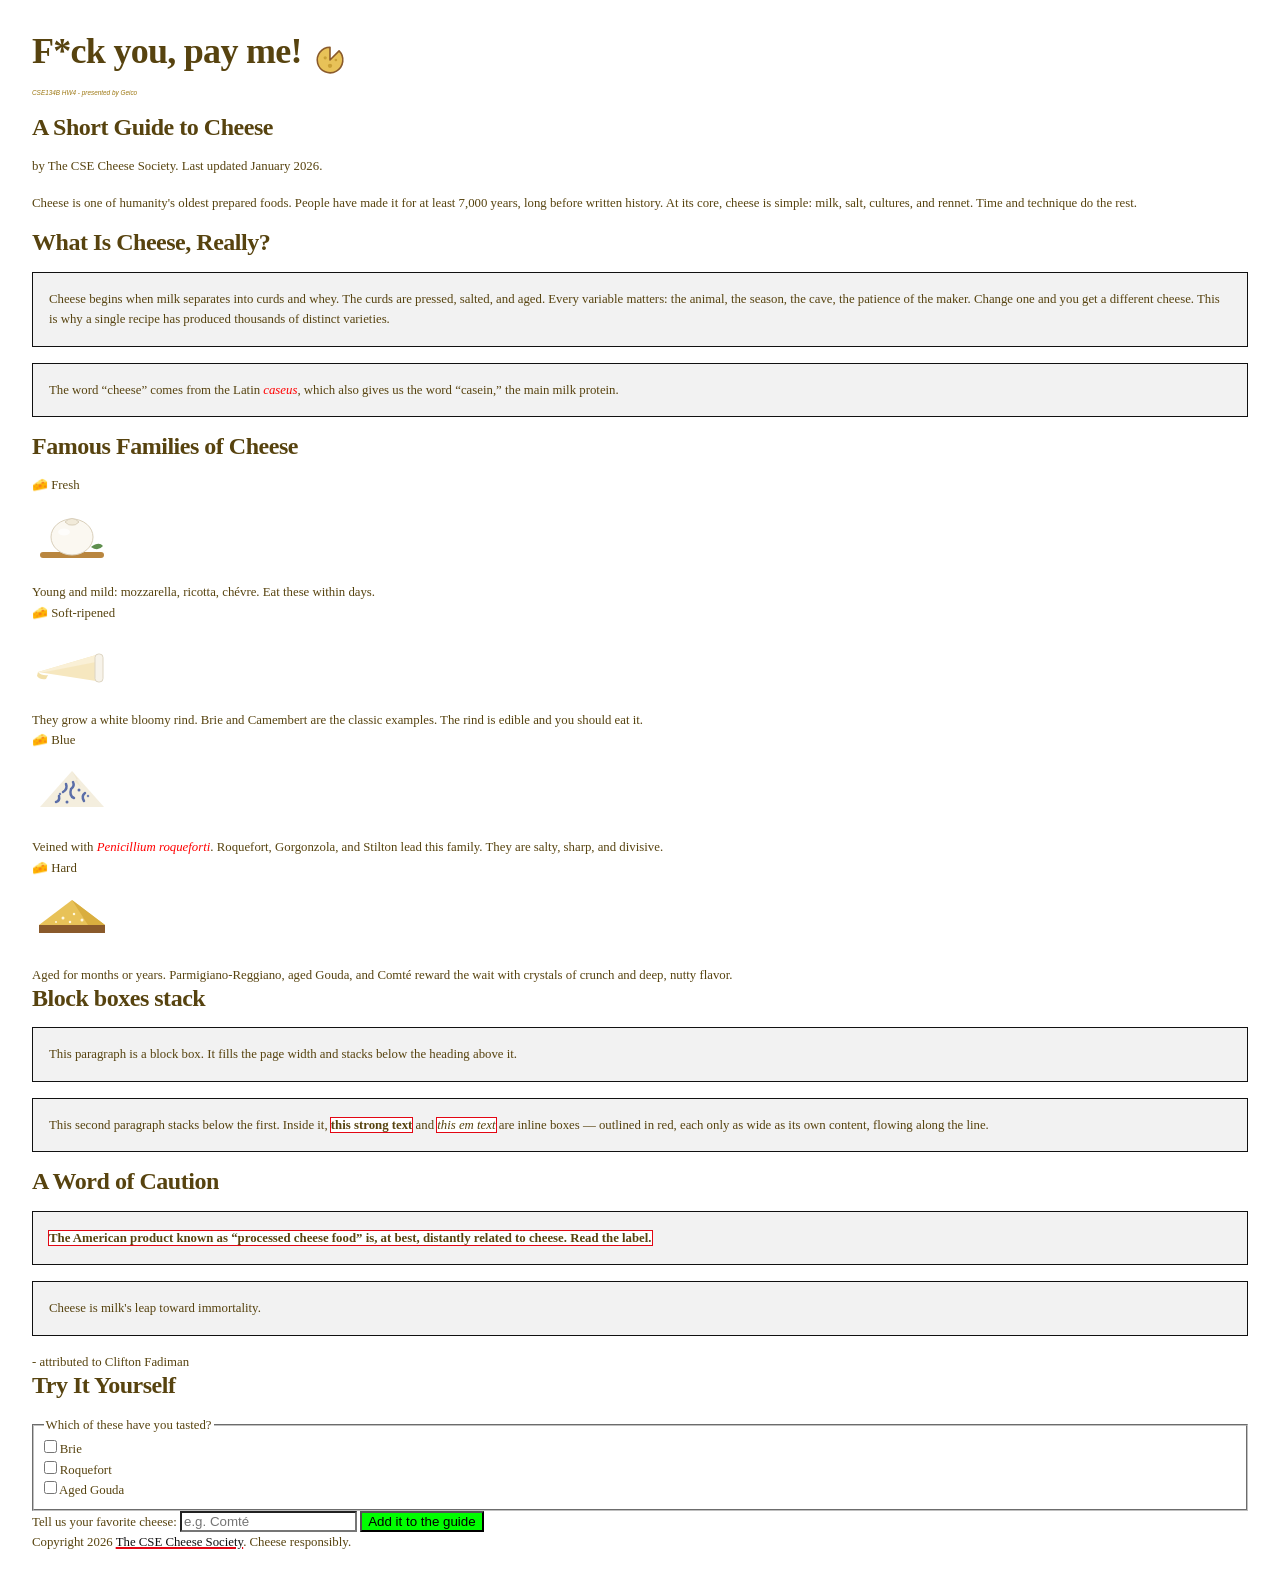
==== guide/index.html @ 0dbd5171 "finish guide/index" ====
<!DOCTYPE html>
<html lang="en">
<head>
  <meta charset="utf-8">
  <meta name="viewport" content="width=device-width, initial-scale=1">
  <title>A Short Guide to Cheese</title>
  <link rel="stylesheet" href="../styles/tokens.css">
  <link rel="stylesheet" href="../styles/global.css">
  <link rel="stylesheet" href="../styles/site.css">
  <link rel="stylesheet" href="../styles/cheese.css">
  <!--
    NORMAL FLOW
    With no layout CSS at all, block boxes (h1, p, section…) stack top to
    bottom and fill the available width, while inline boxes (strong, em, a…)
    run left to right inside lines of text.
    The only real layout rules here build the classic centered reading
    column: max-width plus margin-inline: auto on the article.
  -->
  <style>
    body {
      padding: var(--space-3);
    }

    section {
      p {
        padding: var(--space-2);
        border: var(--border);
        background: var(--panel);
      }

      strong,
      em {
        background: var(--paper);
        outline: var(--border-width) var(--border-style) var(--accent);
      }
    }

    article {
      max-width: var(--measure);
      margin-inline: auto;
      padding: var(--space-2) var(--space-3);
      border-inline-start: var(--rule);
      background: var(--panel);
    }

  </style>

</head>

<body>

  <header>
  <h1>F*ck you, pay me!</h1>
  <img src="../images/logo.svg" alt="A cheese wheel logo with an eighth of it cut out." />
  <p>CSE134B HW4 - presented by Geico</p>
  </header>       
  
  <nav>
  
  </nav>

  <main>
  <h2>A Short Guide to Cheese</h2>
  <p class="byline">by The CSE Cheese Society. Last updated <time datetime="2026-01">January 2026</time>.</p>
  <p class="lead">Cheese is one of humanity's oldest prepared foods. People have made it
            for at least 7,000 years, long before written history. At its core,
            cheese is simple: milk, salt, cultures, and rennet. Time and technique
            do the rest.</p>


  <section>
  <h2>What Is Cheese, Really?</h2>
  <p>Cheese begins when milk separates into curds and whey. The curds are
  pressed, salted, and aged. Every variable matters: the animal, the
  season, the cave, the patience of the maker. Change one and you get a
  different cheese. This is why a single recipe has produced thousands
  of distinct varieties.</p>
  <p>The word <q>cheese</q> comes from the Latin <i lang="la" class="latin">caseus</i>, which also gives us the
  word <q>casein,</q> the main milk protein.</p>
  </section>

  <section>
  <h2>Famous Families of Cheese</h2>
  <dl>

      <dt>Fresh</dt>
      <a href="fresh.html"><img src="../images/cheese-fresh.svg" alt="A white, spherical-shaped cheese on a cutting board, with a leaf hanging off and a stub jutting out the top." /></a>
      <dd>Young and mild: mozzarella, ricotta, chévre. 
          Eat these within days.</dd>
      
      <dt>Soft-ripened</dt>
      <a href="soft.html"><img src="../images/cheese-soft.svg" alt="A white, cone-shaped cheese on its side with a thicker piece at the base and strand hanging off the tip." /></a>
      <dd>They grow a white bloomy rind. Brie and Camembert are
          the classic examples. The rind is edible and you should eat it.</dd>

      <dt>Blue</dt>
      <a href="blue.html"><img src="../images/cheese-blue.svg" alt="A white, triangle-shaped cheese with random strands and spots of blue." /></a>
      <dd>Veined with <i lang="la" class="latin">Penicillium roqueforti</i>. Roquefort,
          Gorgonzola, and Stilton lead this family. They are salty, sharp, and
          divisive.</dd>

      <dt>Hard</dt>
      <a href="hard.html"><img src="../images/cheese-hard.svg" alt="A yellow-orange, triangular-shaped cheese with white spots." /></a>
      <dd>Aged for months or years. Parmigiano-Reggiano,
          aged Gouda, and Comté reward the wait with crystals of crunch and
          deep, nutty flavor.</dd>
  </dl>
  </section>

  <section>
  <h2>Block boxes stack</h2>
  <p>This paragraph is a block box. It fills the page width and stacks below the heading above it.</p>
  <p>This second paragraph stacks below the first. Inside it, <strong>this strong text</strong> and <em>this em text</em> are inline boxes — outlined in red, each only as wide as its own content, flowing along the line.</p>
  </section>

  <section>
  <h2>A Word of Caution</h2>
  <p id="warning"><strong>The American product known as <q>processed cheese food</q> is,
                  at best, distantly related to cheese. Read the label.</strong></p>
  <blockquote>
      <p>Cheese is milk's leap toward immortality.</p>
  </blockquote>
  <footer>- attributed to Clifton Fadiman</footer>
  </section>

  <section>
  <h2>Try It Yourself</h2>
  <form>
      <fieldset>
          <legend>Which of these have you tasted?</legend>
          
          <input type="checkbox" id="brie" name="brie"/>
          <label for="brie">
              Brie
          </label>
          <br/>
          <input type="checkbox" id="roquefort" name="roquefort"/>
          <label for="roquefort">
              Roquefort
          </label>
          <br/>
          <input type="checkbox" id="aged-gouda" name="aged-gouda"/>
          <label for="aged-gouda">
              Aged Gouda
          </label>
      </fieldset>
      <label>
          Tell us your favorite cheese: 
          <input type="text" placeholder="e.g. Comté"/>
          <button type="button" style="background-color:#00FF00;">Add it to the guide</button>
          <!--Override wins because more specific/local wins over more general (css)-->
      </label>
  </form>
  </section>

  </main>

  <footer>
  Copyright 2026 <a href="cheese.css">The CSE Cheese Society</a>. Cheese responsibly.
  </footer>

</body>
</html>
---- styles/tokens.css ----
:root {

    /* color */
    --ink: #111;
    --paper: #fff;
    --panel: #f2f2f2;
    --accent: #e30613;

    /* space */
    --space-1: 0.5rem;
    --space-2: 1rem;
    --space-3: 2rem;
    --space-4: 4rem;

    /* border */
    --border-style: solid;
    --border-width: 1px;
    --rule-width: 4px;
    --underline-width: 2px;
    --border: var(--border-width) var(--border-style) var(--ink);
    --rule: var(--rule-width) var(--border-style) var(--accent);

    /* type */
    --text-s: 0.875rem;
    --text-m: 1rem;
    --text-l: 1.5rem;
    --text-xl: 2.25rem;

    /* line length */
    --measure: 62ch;



}
---- styles/global.css ----
@layer global, site;

@layer global {

    * {
        margin: 0;
        box-sizing: border-box;
    }

    header > img {
    
        width: 2rem; 
        height: 2rem;
        

    }


    body {
        background: var(--paper);
        color: var(--ink);
        font-family: "Helvetica Neue", Helvetica, Arial, sans-serif;
        font-size: var(--text-m);
        line-height: 1.5;
    }

    h1, h2 {
        margin-block: 0 var(--space-2);
        line-height: 1.1;
        letter-spacing: -0.02em;
    }

    h1 { font-size: var(--text-xl); }
    h2 { font-size: var(--text-l); }

    p {
        margin-block: 0 var(--space-2);
    }

    figcaption {
        font-size: var(--text-s);
    }

    a {
        color: var(--ink);
        text-decoration-color: var(--accent);
        text-decoration-thickness: var(--underline-width);

        &:hover {
        color: var(--accent);
        }
    }

    code {
        font-family: ui-monospace, "SF Mono", Menlo, monospace;
        font-size: 0.9em;
    }


}
---- styles/site.css ----
@layer site {
    
    /**/
    @media (prefers-reduced-motion: no-preference) {
    
        @view-transition { navigation: auto; }
    
    }

    body > header {

        display: grid;
        grid-template-areas:
            "title logo"
            "tagline tagline";
        grid-template-columns: auto 1fr;
        align-items: center;
        column-gap: 0.75rem;

    }

    body > header > img { grid-area: logo; }
    body > header > h1  { grid-area: title; }
    body > header > p   { grid-area: tagline; }


    body > nav {
        


    }

    body > footer {



    }

}
---- styles/cheese.css ----
:root {
      /* Font */
    --font-display: "Playfair Display", Georgia, serif;
    --font-body: "Lora", Georgia, serif;

    /* Color */
    --cheese-color: #9c7712;
    --font-color: #57430f;
}

body {
    font-family: var(--font-body);
    color: var(--font-color);
    line-height: 1.6;
    font-size: 0.8rem;

}

h1, h2 {
    font-family: var(--font-display);   

}

i[lang] {
    color: #FF0000;
}

input[type="text"] {
    border-radius: 0;
}

.latin {
    font-style: italic;
}

#warning {
    border: 2;
}

header p {
    color: var(--cheese-color);
    font-style: italic;
    font-family: Arial, Helvetica, sans-serif;
    font-size: 0.5em;
}


dt + dd {
    font-size: 0.5rem;
}

a:hover {
    background-color: bisque;
}

input:focus {
    background-color: lightblue;
}

input:checked + label {
    color: #0000FF;
}

dt::before {
    content: "🧀 ";
}

button {
    background-color: #000000;
}
/* Override wins because more specific/local wins over more general (css)*/

dl img {
    width: 5rem;
    height: 5rem;
}
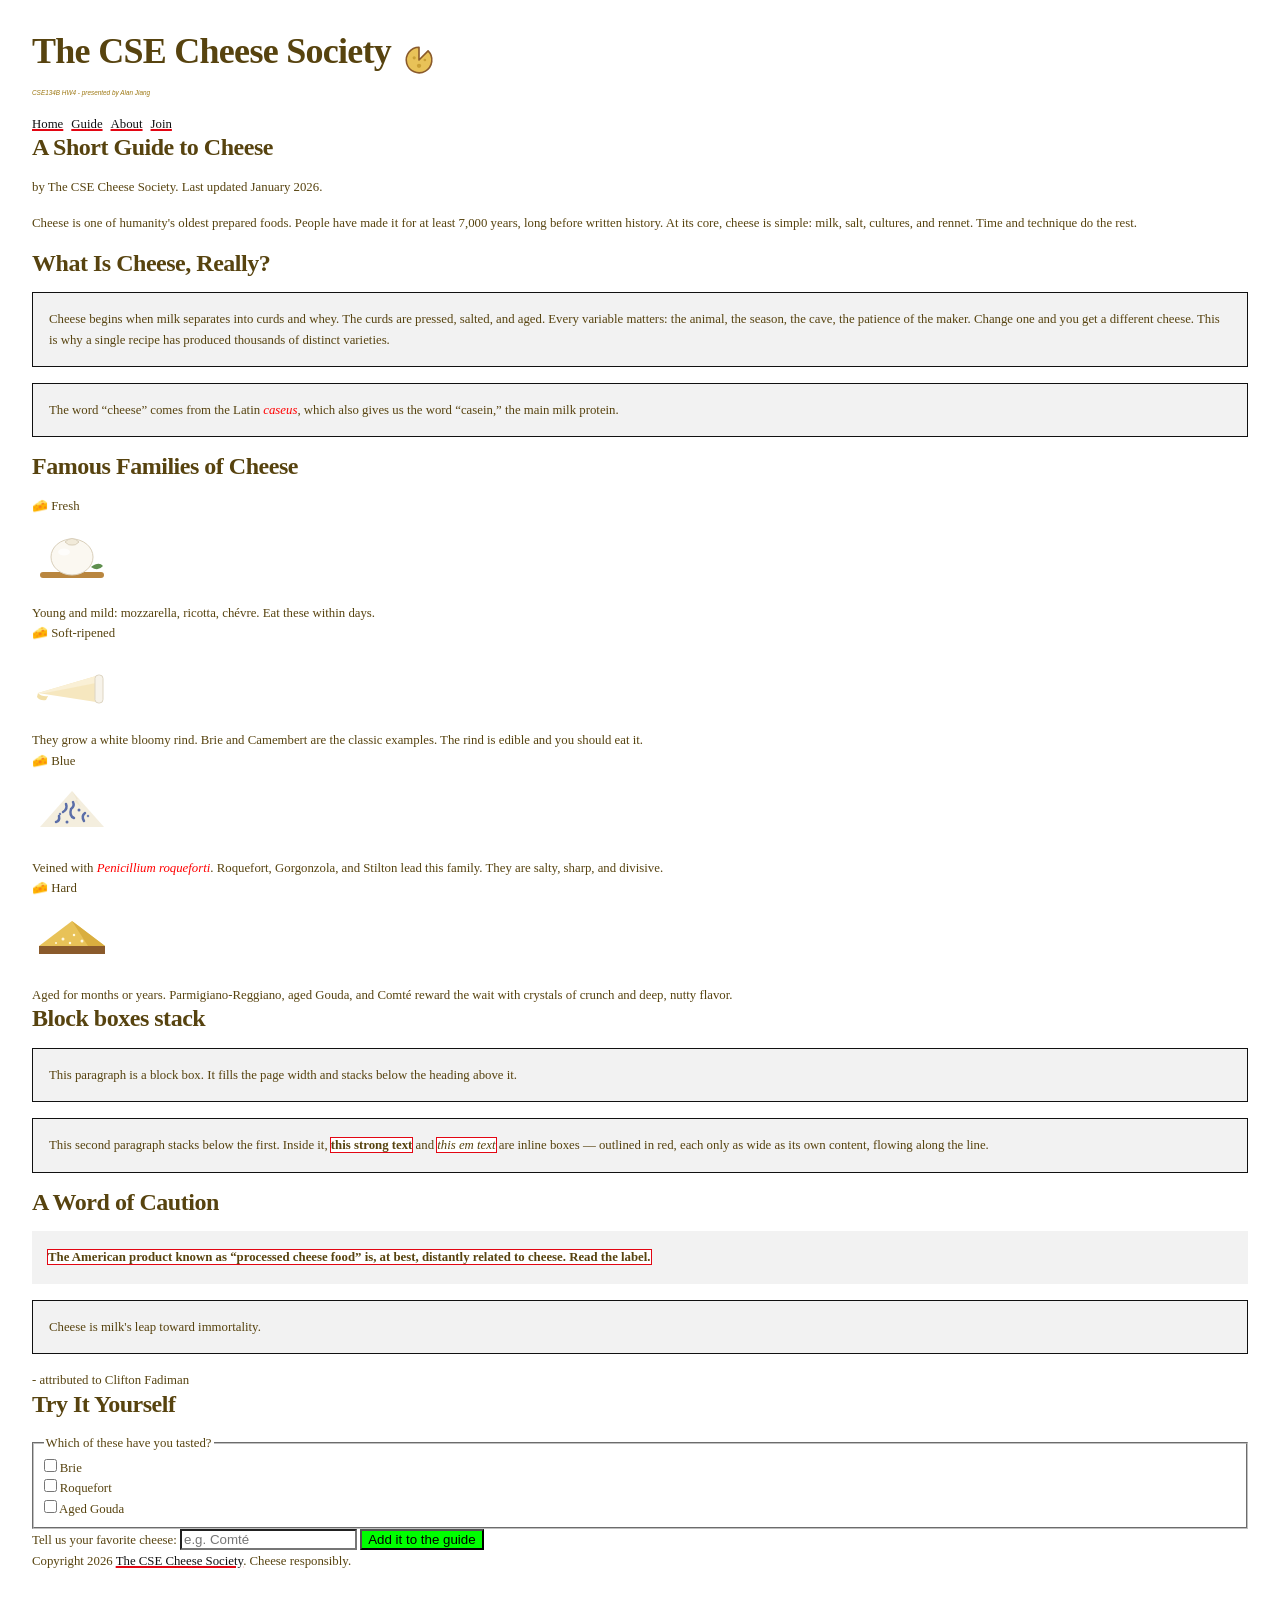
==== commit 3dcedd22: "everything basically" ====
--- a/guide/index.html
+++ b/guide/index.html
@@ -8,55 +8,23 @@
   <link rel="stylesheet" href="../styles/global.css">
   <link rel="stylesheet" href="../styles/site.css">
   <link rel="stylesheet" href="../styles/cheese.css">
-  <!--
-    NORMAL FLOW
-    With no layout CSS at all, block boxes (h1, p, section…) stack top to
-    bottom and fill the available width, while inline boxes (strong, em, a…)
-    run left to right inside lines of text.
-    The only real layout rules here build the classic centered reading
-    column: max-width plus margin-inline: auto on the article.
-  -->
-  <style>
-    body {
-      padding: var(--space-3);
-    }
-
-    section {
-      p {
-        padding: var(--space-2);
-        border: var(--border);
-        background: var(--panel);
-      }
-
-      strong,
-      em {
-        background: var(--paper);
-        outline: var(--border-width) var(--border-style) var(--accent);
-      }
-    }
-
-    article {
-      max-width: var(--measure);
-      margin-inline: auto;
-      padding: var(--space-2) var(--space-3);
-      border-inline-start: var(--rule);
-      background: var(--panel);
-    }
-
-  </style>
-
 </head>
 
 <body>
 
   <header>
-  <h1>F*ck you, pay me!</h1>
+  <h1>The CSE Cheese Society</h1>
   <img src="../images/logo.svg" alt="A cheese wheel logo with an eighth of it cut out." />
-  <p>CSE134B HW4 - presented by Geico</p>
+  <p>CSE134B HW4 - presented by Alan Jiang</p>
   </header>       
   
   <nav>
-  
+    <ul>
+      <li><a href="../index.html">Home</a></li>
+      <li><a href="index.html">Guide</a></li>
+      <li><a href="../about.html">About</a></li>
+      <li><a href="../join.html">Join</a></li>
+    </ul>
   </nav>
 
   <main>
@@ -147,8 +115,9 @@
       <label>
           Tell us your favorite cheese: 
           <input type="text" placeholder="e.g. Comté"/>
-          <button type="button" style="background-color:#00FF00;">Add it to the guide</button>
-          <!--Override wins because more specific/local wins over more general (css)-->
+          <button type="button" class="add-cheese">Add it to the guide</button>
+          <!--The .add-cheese class (0,1,0) beats the plain button rule (0,0,1) in
+              cheese.css, so the more specific selector wins — no inline style needed.-->
       </label>
   </form>
   </section>
@@ -156,7 +125,7 @@
   </main>
 
   <footer>
-  Copyright 2026 <a href="cheese.css">The CSE Cheese Society</a>. Cheese responsibly.
+    <p>Copyright 2026 <a href="../index.html">The CSE Cheese Society</a>. Cheese responsibly.</p>
   </footer>
 
 </body>
--- a/styles/global.css
+++ b/styles/global.css
@@ -1,4 +1,4 @@
-@layer global, site;
+@layer global, site, page;
 
 @layer global {
 
@@ -56,5 +56,35 @@
         font-size: 0.9em;
     }
 
+    /*
+      SITE NAV
+      One block of markup on every page, two orientations, no per-page rules.
+
+      The nav is declared a size container, so its list queries the width of
+      the nav itself rather than the viewport. In a narrow column — index.html's
+      10rem sidebar — the links stack vertically; in any full-width bar they run
+      horizontally.
+
+      Querying the container instead of the viewport is what makes index.html
+      work: when that page collapses to a single column the nav becomes wide,
+      so it flips to a row on its own. A viewport media query could not express
+      that, because the viewport is narrow exactly when the nav is wide.
+    */
+    nav {
+        container-type: inline-size;
+
+        ul {
+            display: flex;
+            flex-direction: column;
+            gap: var(--space-1);
+            margin: 0;
+            padding: 0;
+            list-style: none;
+        }
+
+        @container (min-width: 24rem) {
+            ul { flex-direction: row; }
+        }
+    }
 
 }
--- a/styles/site.css
+++ b/styles/site.css
@@ -1,27 +1,40 @@
+/*
+  CROSS-DOCUMENT VIEW TRANSITIONS
+
+  @view-transition is only allowed at the top level of a stylesheet or inside
+  a conditional group rule (@media / @supports / @container). @layer is NOT a
+  conditional group rule, so nesting this inside @layer site made the browser
+  drop it and no transition ran. It stays outside the layer block.
+
+  The @media wrapper is the reduced-motion guard: the opt-in only happens for
+  visitors who have expressed no preference against motion. Anyone asking for
+  reduced motion never gets the navigation set to auto in the first place.
+*/
+@media (prefers-reduced-motion: no-preference) {
+    @view-transition { navigation: auto; }
+}
+
 @layer site {
-    
-    /**/
-    @media (prefers-reduced-motion: no-preference) {
-    
-        @view-transition { navigation: auto; }
-    
-    }
 
-    body > header {
+    body {
+        
+        > header {
 
-        display: grid;
-        grid-template-areas:
-            "title logo"
-            "tagline tagline";
-        grid-template-columns: auto 1fr;
-        align-items: center;
-        column-gap: 0.75rem;
+            display: grid;
+            grid-template-areas:
+                "title logo"
+                "tagline tagline";
+            grid-template-columns: auto 1fr;
+            align-items: center;
+            column-gap: 0.75rem;
+
+            > img { grid-area: logo; }
+            > h1  { grid-area: title; }
+            > p   { grid-area: tagline; }
+        }
 
     }
 
-    body > header > img { grid-area: logo; }
-    body > header > h1  { grid-area: title; }
-    body > header > p   { grid-area: tagline; }
 
 
     body > nav {
--- a/styles/cheese.css
+++ b/styles/cheese.css
@@ -1,76 +1,126 @@
-:root {
-      /* Font */
-    --font-display: "Playfair Display", Georgia, serif;
-    --font-body: "Lora", Georgia, serif;
+@layer page {
 
-    /* Color */
-    --cheese-color: #9c7712;
-    --font-color: #57430f;
-}
+    :root {
+          /* Font */
+        --font-display: "Playfair Display", Georgia, serif;
+        --font-body: "Lora", Georgia, serif;
 
-body {
-    font-family: var(--font-body);
-    color: var(--font-color);
-    line-height: 1.6;
-    font-size: 0.8rem;
+        /* Color */
+        --cheese-color: #9c7712;
+        --font-color: #57430f;
+    }
+
+    body {
+        font-family: var(--font-body);
+        color: var(--font-color);
+        line-height: 1.6;
+        font-size: 0.8rem;
+
+    }
+
+    h1, h2 {
+        font-family: var(--font-display);
+
+    }
+
+    i[lang] {
+        color: #FF0000;
+    }
+
+    input[type="text"] {
+        border-radius: 0;
+    }
+
+    .latin {
+        font-style: italic;
+    }
+
+    #warning {
+        border: 2px;
+    }
+
+    header p {
+        color: var(--cheese-color);
+        font-style: italic;
+        font-family: Arial, Helvetica, sans-serif;
+        font-size: 0.5em;
+    }
+
+
+    dt + dd {
+        font-size: 0.5rem;
+    }
+
+    a:hover {
+        background-color: bisque;
+    }
+
+    input:focus {
+        background-color: lightblue;
+    }
+
+    input:checked + label {
+        color: #0000FF;
+    }
+
+    dt::before {
+        content: "🧀 ";
+    }
+
+    button {
+        background-color: #000000;
+    }
+
+    /*
+      Override wins because more specific wins over more general (css).
+      .add-cheese is a class selector (0,1,0); the button rule above is a type
+      selector (0,0,1). The class is more specific, so green wins — same lesson
+      the inline style used to demonstrate, minus the inline style.
+    */
+    .add-cheese {
+        background-color: #00FF00;
+    }
+
+    dl img {
+        width: 5rem;
+        height: 5rem;
+    }
+
+
+    /*
+      PAGE LAYOUT — moved here from the <style> block in guide/index.html
+
+      NORMAL FLOW
+      With no layout CSS at all, block boxes (h1, p, section…) stack top to
+      bottom and fill the available width, while inline boxes (strong, em, a…)
+      run left to right inside lines of text.
+      The only real layout rules here build the classic centered reading
+      column: max-width plus margin-inline: auto on the article.
+    */
+    body {
+        padding: var(--space-3);
+    }
+
+    section {
+        p {
+            padding: var(--space-2);
+            border: var(--border);
+            background: var(--panel);
+        }
+
+        strong,
+        em {
+            background: var(--paper);
+            outline: var(--border-width) var(--border-style) var(--accent);
+        }
+    }
+
+    article {
+        max-width: var(--measure);
+        margin-inline: auto;
+        padding: var(--space-2) var(--space-3);
+        border-inline-start: var(--rule);
+        background: var(--panel);
+    }
 
 }
-
-h1, h2 {
-    font-family: var(--font-display);   
-
-}
-
-i[lang] {
-    color: #FF0000;
-}
-
-input[type="text"] {
-    border-radius: 0;
-}
-
-.latin {
-    font-style: italic;
-}
-
-#warning {
-    border: 2;
-}
-
-header p {
-    color: var(--cheese-color);
-    font-style: italic;
-    font-family: Arial, Helvetica, sans-serif;
-    font-size: 0.5em;
-}
-
-
-dt + dd {
-    font-size: 0.5rem;
-}
-
-a:hover {
-    background-color: bisque;
-}
-
-input:focus {
-    background-color: lightblue;
-}
-
-input:checked + label {
-    color: #0000FF;
-}
-
-dt::before {
-    content: "🧀 ";
-}
-
-button {
-    background-color: #000000;
-}
-/* Override wins because more specific/local wins over more general (css)*/
-
-dl img {
-    width: 5rem;
-    height: 5rem;
-}
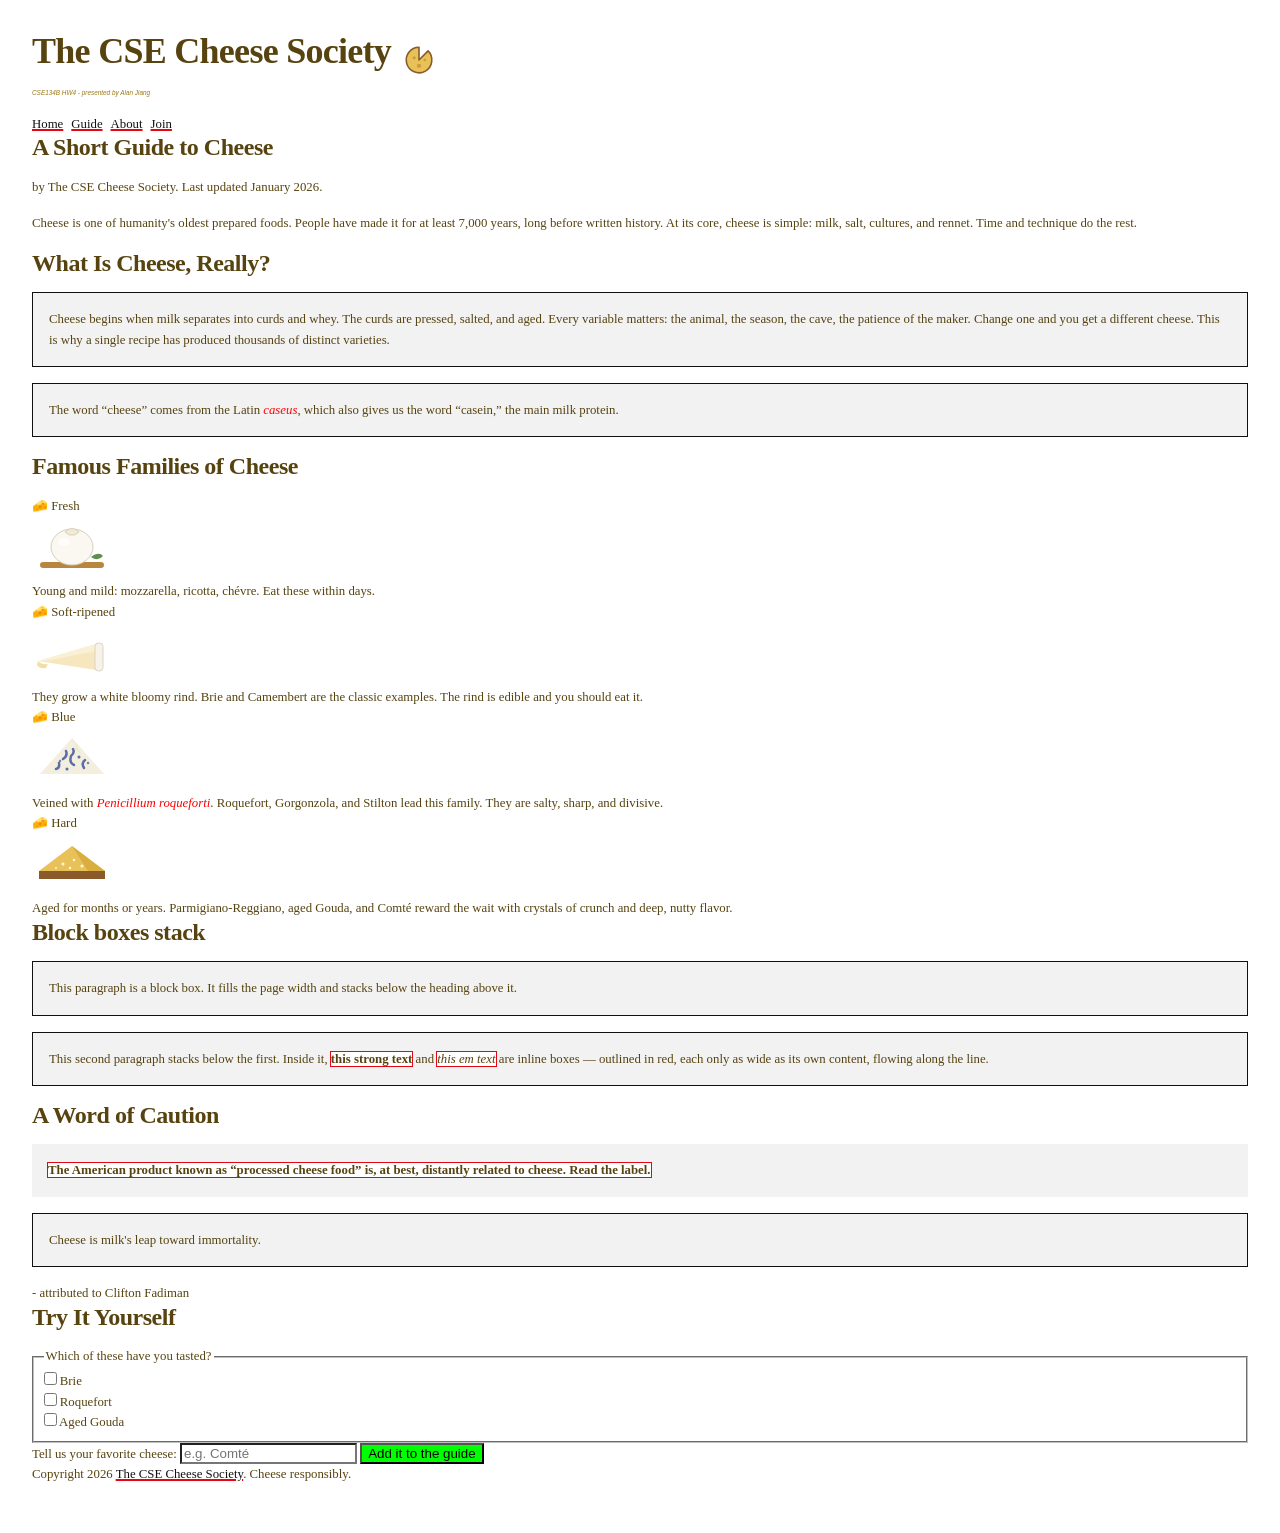
==== commit 65e18d48: "check valid" ====
--- a/guide/index.html
+++ b/guide/index.html
@@ -3,6 +3,7 @@
 <head>
   <meta charset="utf-8">
   <meta name="viewport" content="width=device-width, initial-scale=1">
+  <meta name="description" content="How cheese is made and the four families it falls into: fresh, soft-ripened, blue, and hard.">
   <title>A Short Guide to Cheese</title>
   <link rel="stylesheet" href="../styles/tokens.css">
   <link rel="stylesheet" href="../styles/global.css">
@@ -52,23 +53,23 @@
   <dl>
 
       <dt>Fresh</dt>
-      <a href="fresh.html"><img src="../images/cheese-fresh.svg" alt="A white, spherical-shaped cheese on a cutting board, with a leaf hanging off and a stub jutting out the top." /></a>
-      <dd>Young and mild: mozzarella, ricotta, chévre. 
+      <dd><a href="fresh.html"><img class="cheese-fresh" src="../images/cheese-fresh.svg" alt="A white, spherical-shaped cheese on a cutting board, with a leaf hanging off and a stub jutting out the top." /></a></dd>
+      <dd>Young and mild: mozzarella, ricotta, chévre.
           Eat these within days.</dd>
-      
+
       <dt>Soft-ripened</dt>
-      <a href="soft.html"><img src="../images/cheese-soft.svg" alt="A white, cone-shaped cheese on its side with a thicker piece at the base and strand hanging off the tip." /></a>
+      <dd><a href="soft.html"><img class="cheese-soft" src="../images/cheese-soft.svg" alt="A white, cone-shaped cheese on its side with a thicker piece at the base and strand hanging off the tip." /></a></dd>
       <dd>They grow a white bloomy rind. Brie and Camembert are
           the classic examples. The rind is edible and you should eat it.</dd>
 
       <dt>Blue</dt>
-      <a href="blue.html"><img src="../images/cheese-blue.svg" alt="A white, triangle-shaped cheese with random strands and spots of blue." /></a>
+      <dd><a href="blue.html"><img class="cheese-blue" src="../images/cheese-blue.svg" alt="A white, triangle-shaped cheese with random strands and spots of blue." /></a></dd>
       <dd>Veined with <i lang="la" class="latin">Penicillium roqueforti</i>. Roquefort,
           Gorgonzola, and Stilton lead this family. They are salty, sharp, and
           divisive.</dd>
 
       <dt>Hard</dt>
-      <a href="hard.html"><img src="../images/cheese-hard.svg" alt="A yellow-orange, triangular-shaped cheese with white spots." /></a>
+      <dd><a href="hard.html"><img class="cheese-hard" src="../images/cheese-hard.svg" alt="A yellow-orange, triangular-shaped cheese with white spots." /></a></dd>
       <dd>Aged for months or years. Parmigiano-Reggiano,
           aged Gouda, and Comté reward the wait with crystals of crunch and
           deep, nutty flavor.</dd>
--- a/styles/global.css
+++ b/styles/global.css
@@ -6,15 +6,6 @@
         margin: 0;
         box-sizing: border-box;
     }
-
-    header > img {
-    
-        width: 2rem; 
-        height: 2rem;
-        
-
-    }
-
 
     body {
         background: var(--paper);
@@ -57,34 +48,14 @@
     }
 
     /*
-      SITE NAV
-      One block of markup on every page, two orientations, no per-page rules.
-
-      The nav is declared a size container, so its list queries the width of
-      the nav itself rather than the viewport. In a narrow column — index.html's
-      10rem sidebar — the links stack vertically; in any full-width bar they run
-      horizontally.
-
-      Querying the container instead of the viewport is what makes index.html
-      work: when that page collapses to a single column the nav becomes wide,
-      so it flips to a row on its own. A viewport media query could not express
-      that, because the viewport is narrow exactly when the nav is wide.
+      List markers are a type concern, not a layout one, so resetting them
+      stays here. The nav's flex orientation moved to site.css with the rest
+      of the shared chrome.
     */
-    nav {
-        container-type: inline-size;
-
-        ul {
-            display: flex;
-            flex-direction: column;
-            gap: var(--space-1);
-            margin: 0;
-            padding: 0;
-            list-style: none;
-        }
-
-        @container (min-width: 24rem) {
-            ul { flex-direction: row; }
-        }
+    nav ul {
+        margin: 0;
+        padding: 0;
+        list-style: none;
     }
 
 }
--- a/styles/site.css
+++ b/styles/site.css
@@ -12,6 +12,27 @@
 */
 @media (prefers-reduced-motion: no-preference) {
     @view-transition { navigation: auto; }
+
+    /*
+      NAMED MORPH — guide listing → family detail hero
+
+      The browser pairs elements across two documents by matching
+      view-transition-name, so the same name has to appear on both ends of the
+      navigation. A name must also be unique within a single document: one
+      shared name on all four thumbnails would collide on guide/index.html and
+      disqualify the whole transition, which is why there are four of them.
+
+      These live in site.css, which both documents load, rather than being
+      split between cheese.css (the listing) and family.css (the heroes). One
+      declaration per family means the two ends cannot drift out of sync.
+
+      Inside the reduced-motion guard: if a visitor asks for reduced motion,
+      navigation never becomes auto and no element is ever named.
+    */
+    .cheese-fresh { view-transition-name: cheese-fresh; }
+    .cheese-soft  { view-transition-name: cheese-soft; }
+    .cheese-blue  { view-transition-name: cheese-blue; }
+    .cheese-hard  { view-transition-name: cheese-hard; }
 }
 
 @layer site {
@@ -28,25 +49,45 @@
             align-items: center;
             column-gap: 0.75rem;
 
-            > img { grid-area: logo; }
+            > img {
+                grid-area: logo;
+                width: 2rem;
+                height: 2rem;
+            }
             > h1  { grid-area: title; }
             > p   { grid-area: tagline; }
         }
 
     }
 
+    /*
+      SITE NAV
+      One block of markup on every page, two orientations, no per-page rules.
+      Lives here rather than in global.css because it is layout, and global.css
+      carries reset, type and color only.
 
+      The nav is declared a size container, so its list queries the width of
+      the nav itself rather than the viewport. In a narrow column — index.html's
+      10rem sidebar — the links stack vertically; in any full-width bar they run
+      horizontally.
 
-    body > nav {
-        
+      Querying the container instead of the viewport is what makes index.html
+      work: when that page collapses to a single column the nav becomes wide,
+      so it flips to a row on its own. A viewport media query could not express
+      that, because the viewport is narrow exactly when the nav is wide.
+    */
+    nav {
+        container-type: inline-size;
 
+        ul {
+            display: flex;
+            flex-direction: column;
+            gap: var(--space-1);
+        }
 
-    }
-
-    body > footer {
-
-
-
+        @container (min-width: 24rem) {
+            ul { flex-direction: row; }
+        }
     }
 
 }
--- a/styles/cheese.css
+++ b/styles/cheese.css
@@ -81,9 +81,15 @@
         background-color: #00FF00;
     }
 
+    /*
+      height: auto, not a matching 5rem. These SVGs are 4:3, so a square box
+      squashed them — and it also broke the morph into the family pages, whose
+      heroes are 4:3. Both ends now share one aspect ratio, so the transition
+      changes the size of the wedge without distorting it.
+    */
     dl img {
         width: 5rem;
-        height: 5rem;
+        height: auto;
     }
 
 
